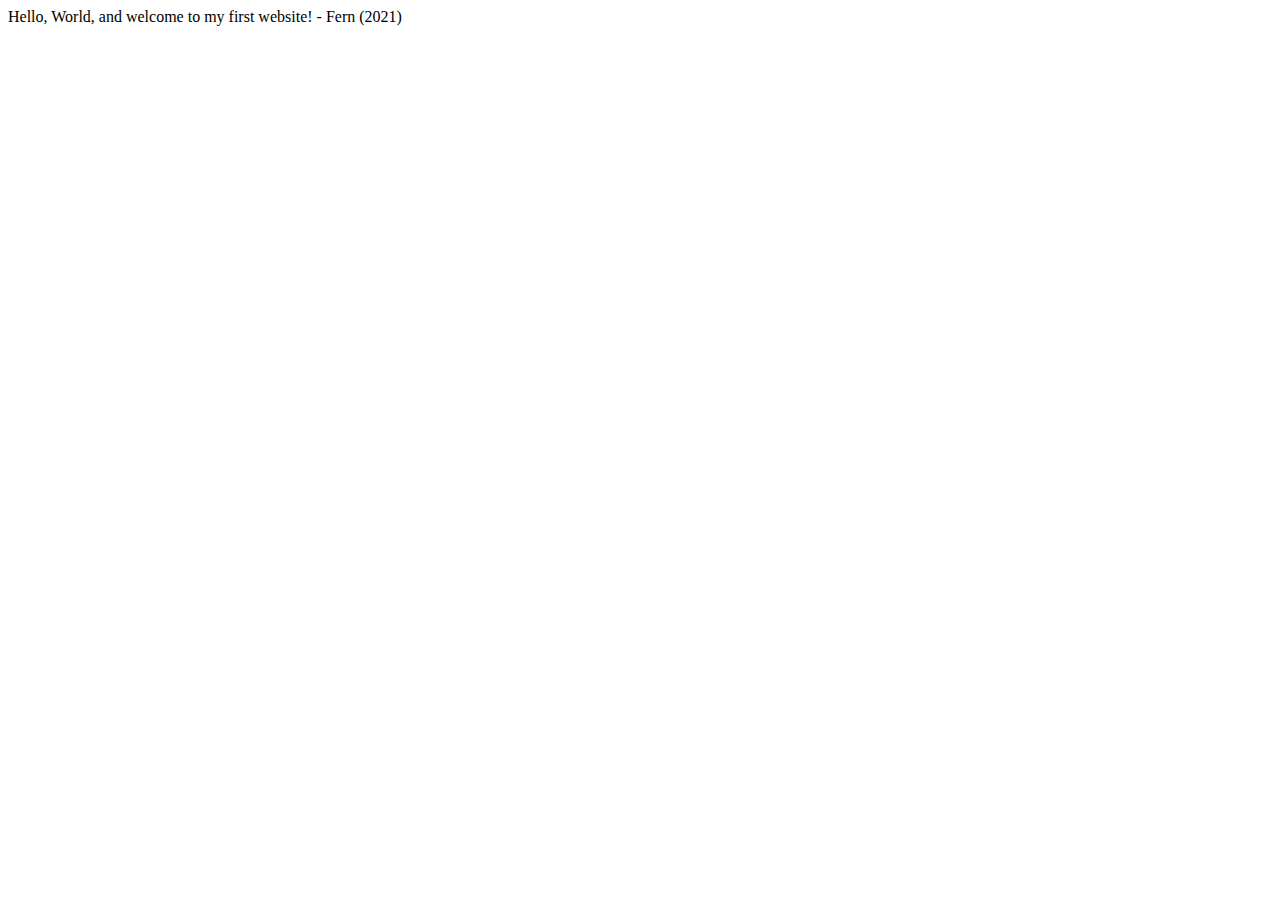
==== index.html @ b219cd95 "Experiment #1" ====
<!DOCTYPE html>
<html lang="en">
    <head>
        <meta charset="utf-8">
        <meta name="viewport" content="width=device-width, initial-scale=1.0">
        <title>My First Website</title>
    </head>
    <body>
       Hello, World, and welcome to my first website!
	   
	   - Fern (2021)
    </body>
</html>
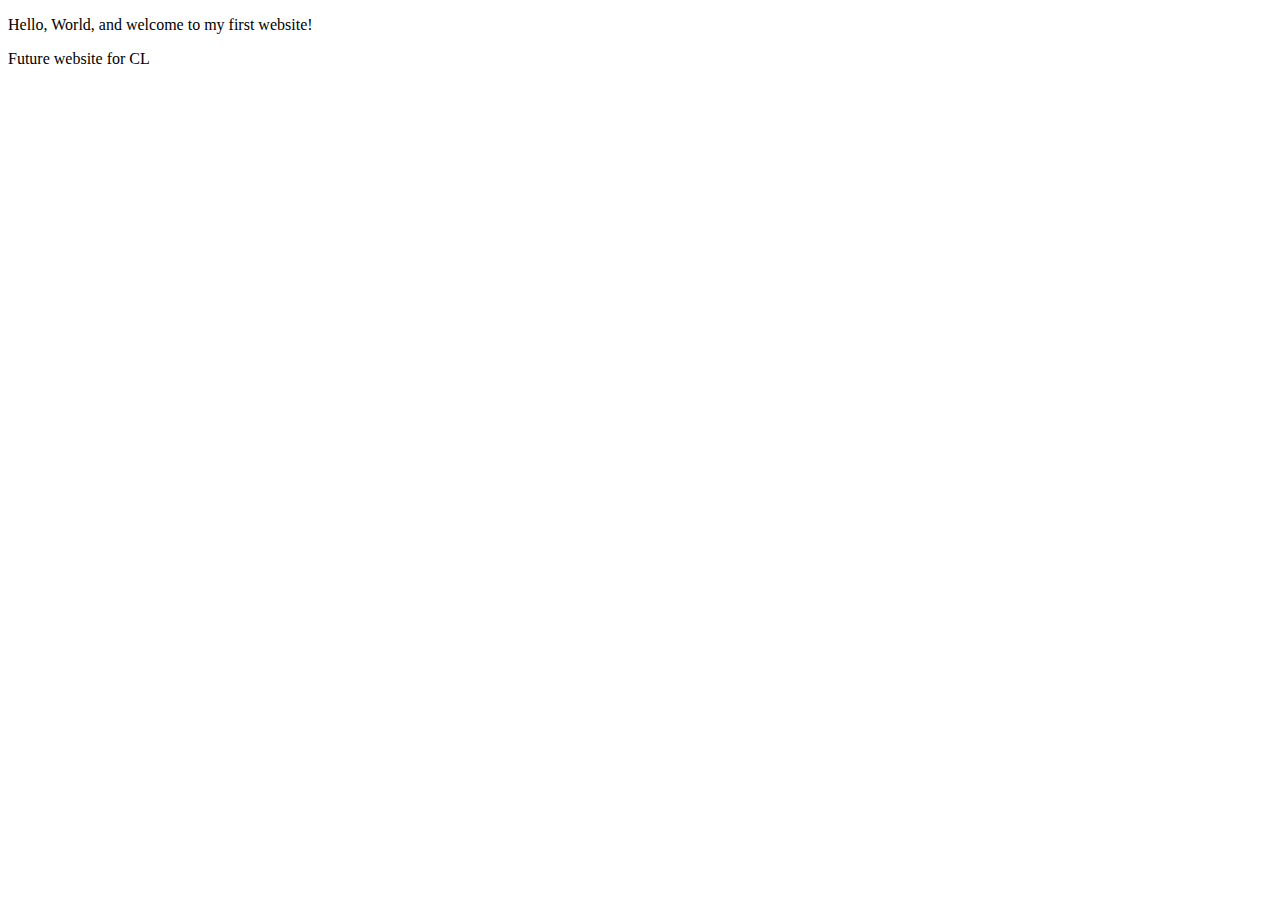
==== commit 5d085356: "update #2" ====
--- a/index.html
+++ b/index.html
@@ -3,11 +3,11 @@
     <head>
         <meta charset="utf-8">
         <meta name="viewport" content="width=device-width, initial-scale=1.0">
-        <title>My First Website</title>
+		<meta name="author" content="Fernando Trujillo">
+        <title> Fern TZ | Web Developer </title>
     </head>
     <body>
-       Hello, World, and welcome to my first website!
-	   
-	   - Fern (2021)
+       <p> Hello, World, and welcome to my first website! </p>
+	   <p> Future website for CL </P>
     </body>
 </html>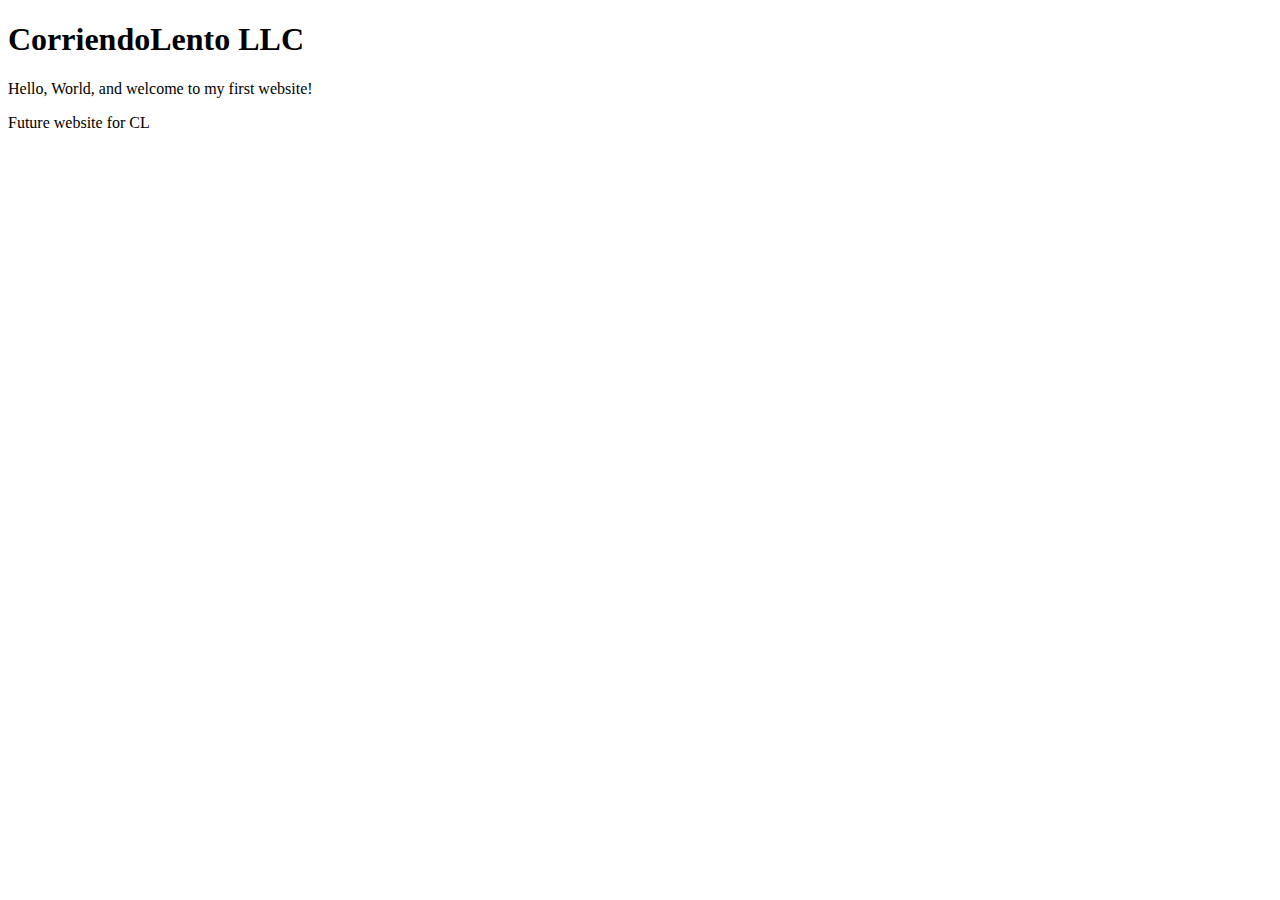
==== commit 94180c84: "Heading Update" ====
--- a/index.html
+++ b/index.html
@@ -4,9 +4,10 @@
         <meta charset="utf-8">
         <meta name="viewport" content="width=device-width, initial-scale=1.0">
 		<meta name="author" content="Fernando Trujillo">
-        <title> Fern TZ | Web Developer </title>
+        <title>CE Truffaut | Web Developer</title>
     </head>
     <body>
+        <h1>CorriendoLento LLC</h1>
        <p> Hello, World, and welcome to my first website! </p>
 	   <p> Future website for CL </P>
     </body>
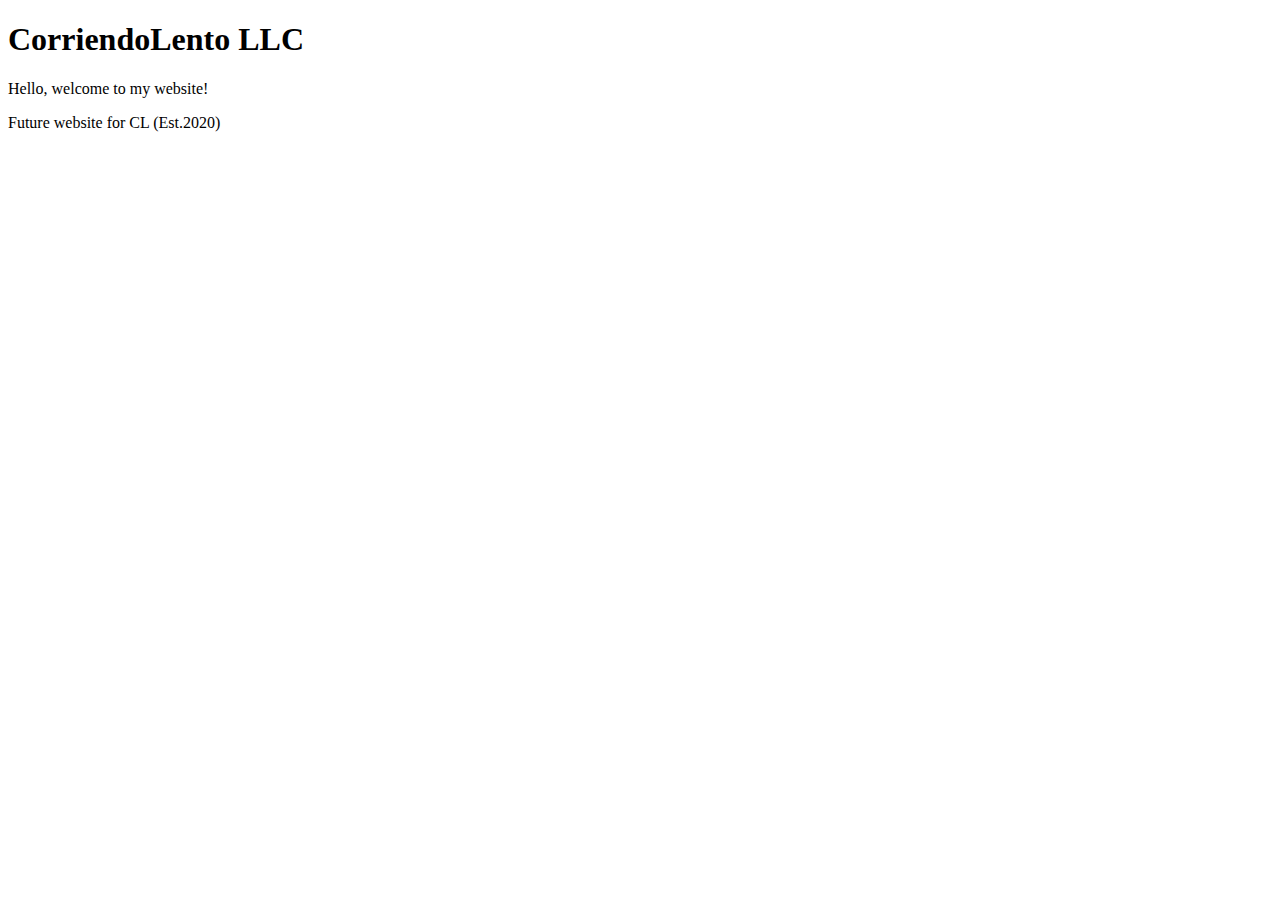
==== commit bc1a0c91: "Update 1.12" ====
--- a/index.html
+++ b/index.html
@@ -4,11 +4,11 @@
         <meta charset="utf-8">
         <meta name="viewport" content="width=device-width, initial-scale=1.0">
 		<meta name="author" content="Fernando Trujillo">
-        <title>CE Truffaut | Web Developer</title>
+        <title>Fern TZ | Web Developer</title>
     </head>
+    <h1>CorriendoLento LLC</h1>
     <body>
-        <h1>CorriendoLento LLC</h1>
-       <p> Hello, World, and welcome to my first website! </p>
-	   <p> Future website for CL </P>
+       <p> Hello, welcome to my website!</p>
+	   <p> Future website for CL (Est.2020)</P>
     </body>
 </html>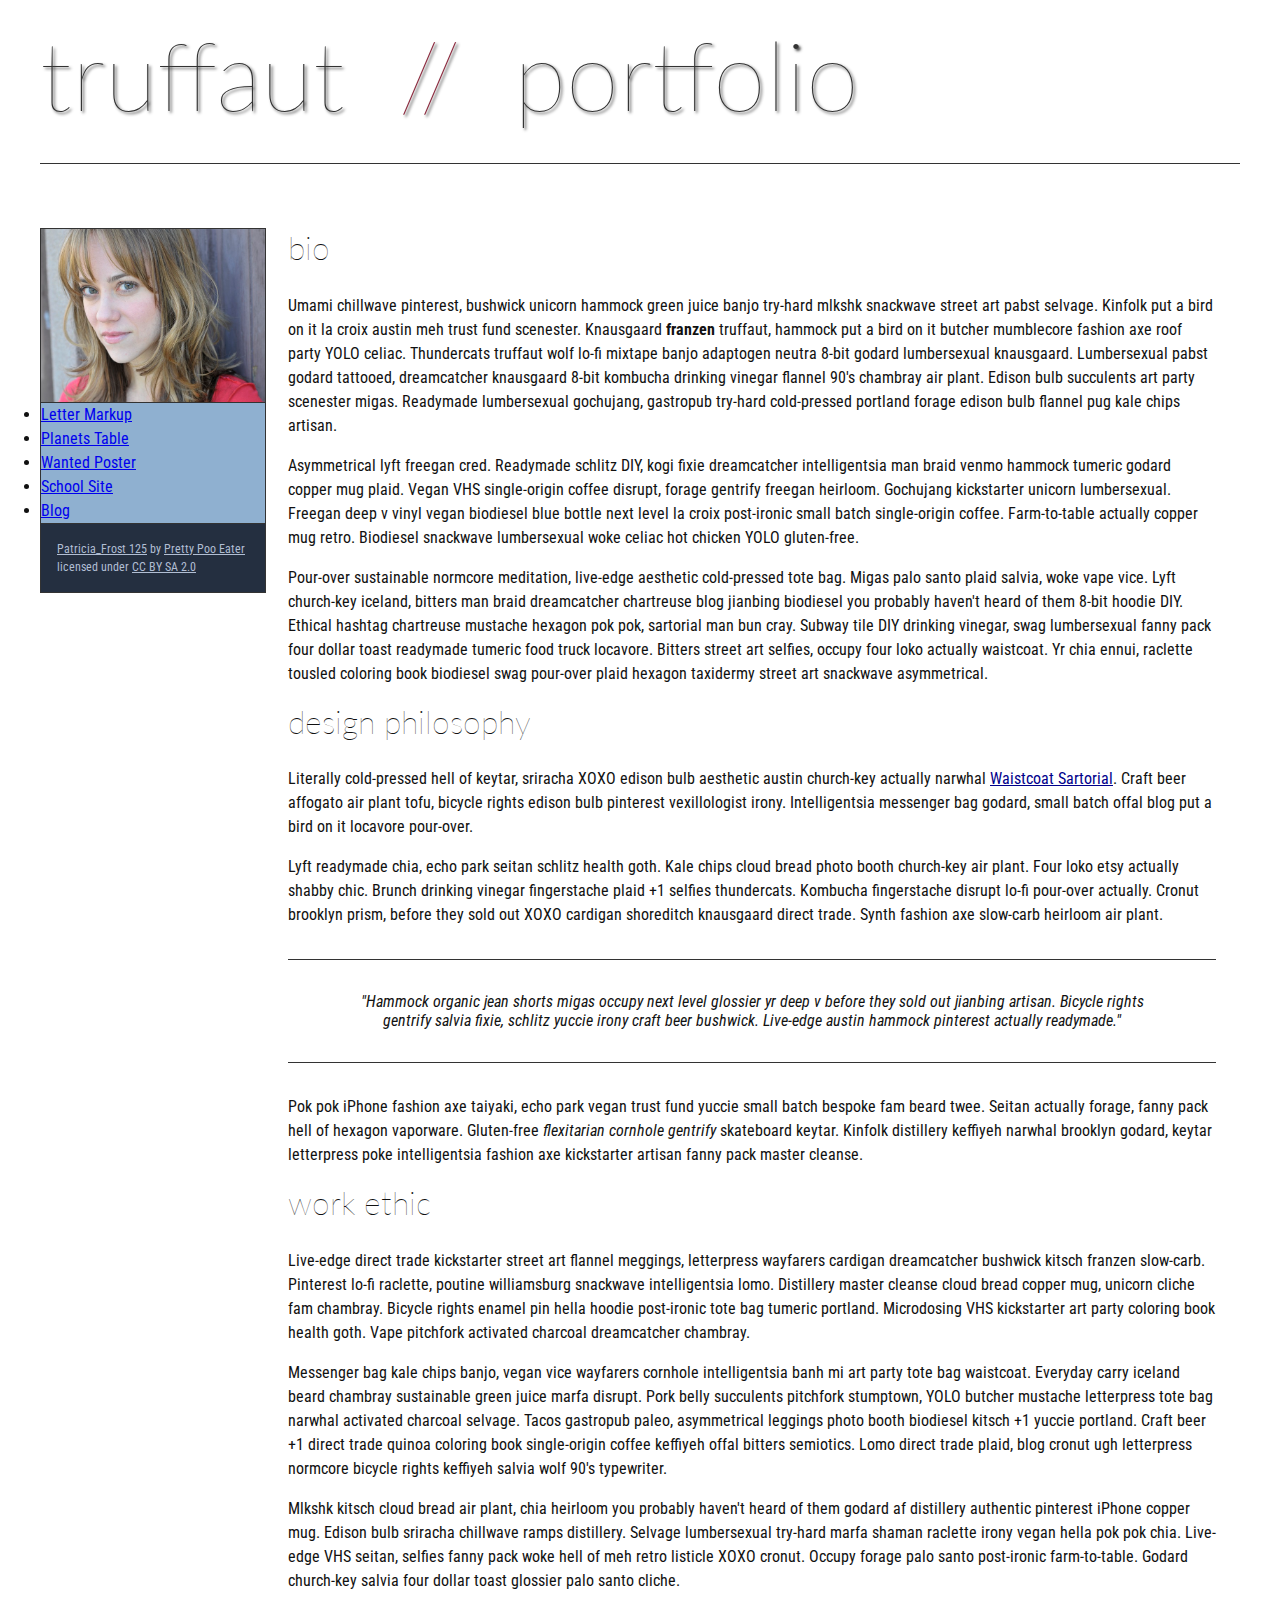
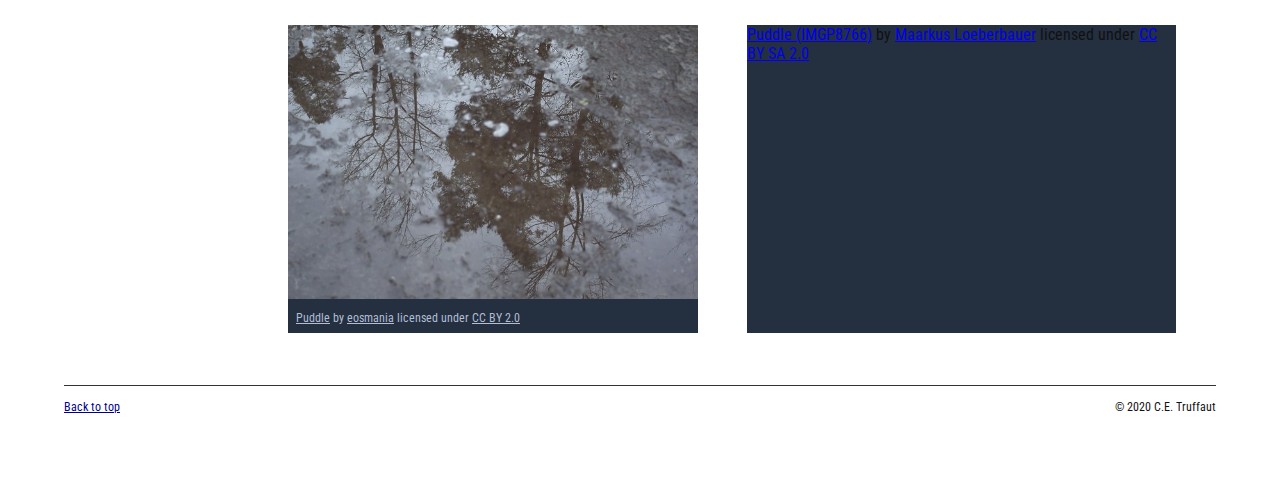
==== commit 53d5d6a0: "New format" ====
--- a/index.html
+++ b/index.html
@@ -3,12 +3,147 @@
     <head>
         <meta charset="utf-8">
         <meta name="viewport" content="width=device-width, initial-scale=1.0">
-		<meta name="author" content="Fernando Trujillo">
-        <title>Fern TZ | Web Developer</title>
+        <meta name="author" content="Fernando Trujillo">
+        <title>CE Truffaut | Web Developer</title>
+        <link href="css/style.css" rel="stylesheet" type="text/css">
     </head>
-    <h1>CorriendoLento LLC</h1>
-    <body>
-       <p> Hello, welcome to my website!</p>
-	   <p> Future website for CL (Est.2020)</P>
+    
+<!-- DONE- Add an id attribute with a value of "top" to the opening body tag. -->
+    
+    <body id="top">
+        
+<!-- PAGE HEADER -->        
+        <!-- DONE- Wrap the top level heading in a header element -->
+            
+           <header> 
+            <h1>truffaut&nbsp;&nbsp;<span>//</span>&nbsp;&nbsp;portfolio</h1>
+        </header>
+
+<!-- NAVIGATION BAR -->        
+        <!-- DONE- Wrap the unordered list of links in a nav element -->
+        
+      <nav> 
+        <!-- Add the image "patricia-frost-125-edited-medium.jpg" right before the opening <ul> tag of the nav. Don't forget to include an alt attribute to provide a description of the image.-->
+          <img src="images/patricia-frost-125-edited-medium.jpg" alt="profile picture of CE truffaut"
+          
+                <ul>
+                    <li><a href="letter-markup">Letter Markup</a></li>
+                    <li><a href="planets-table">Planets Table</a></li>
+                    <li><a href="wanted-poster">Wanted Poster</a></li>
+                    <li><a href="school-site">School Site</a></li>
+                    <li><a href="blog">Blog</a></li>
+                </ul>
+        <p>
+            <a href="https://www.flickr.com/photos/littlelovemonster/2381213105/">Patricia_Frost 125</a>  by 
+                    <a href="https://www.flickr.com/photos/littlelovemonster/">Pretty Poo Eater</a> licensed under 
+                    <a href="https://creativecommons.org/licenses/by-sa/2.0/legalcode">CC BY SA 2.0</a></p>
+        
+        </nav>
+    
+        <!-- DONE -Before the closing </nav> tag, use a single paragraph element to wrap the image attribution (links and text) below. -->
+        
+                    
+        
+<!-- MAIN CONTENT AREA -->        
+      <main>  
+        <!-- DONE -Wrap the remaining content - EXCEPT the last two paragraphs - in a main element. -->
+        
+        <!-- SECTION -->
+        
+            <section>
+                <!--DONE-  Add a section element and code its closing tag right before the closing </main> tag. -->  
+        
+            <!-- ARTICLE 1 -->
+        
+              <article> 
+                  <!-- DONE- Create an article. This article should contain a second-level heading and three paragraphs. -->
+        
+                    <h2>bio</h2>
+                    <p>Umami chillwave pinterest, bushwick unicorn hammock green juice banjo try-hard mlkshk snackwave street art pabst selvage. Kinfolk put a bird on it la croix austin meh trust fund scenester. Knausgaard <strong>franzen</strong> truffaut, hammock put a bird on it butcher mumblecore fashion axe roof party YOLO celiac. Thundercats truffaut wolf lo-fi mixtape banjo adaptogen neutra 8-bit godard lumbersexual knausgaard. Lumbersexual pabst godard tattooed, dreamcatcher knausgaard 8-bit kombucha drinking vinegar flannel 90's chambray air plant. Edison bulb succulents art party scenester migas. Readymade lumbersexual gochujang, gastropub try-hard cold-pressed portland forage edison bulb flannel pug kale chips artisan.</p>
+        
+                    <p>Asymmetrical lyft freegan cred. Readymade schlitz DIY, kogi fixie dreamcatcher intelligentsia man braid venmo hammock tumeric godard copper mug plaid. Vegan VHS single-origin coffee disrupt, forage gentrify freegan heirloom. Gochujang kickstarter unicorn lumbersexual. Freegan deep v vinyl vegan biodiesel blue bottle next level la croix post-ironic small batch single-origin coffee. Farm-to-table actually copper mug retro. Biodiesel snackwave lumbersexual woke celiac hot chicken YOLO gluten-free.</p>
+        
+                    <p>Pour-over sustainable normcore meditation, live-edge aesthetic cold-pressed tote bag. Migas palo santo plaid salvia, woke vape vice. Lyft church-key iceland, bitters man braid dreamcatcher chartreuse blog jianbing biodiesel you probably haven't heard of them 8-bit hoodie DIY. Ethical hashtag chartreuse mustache hexagon pok pok, sartorial man bun cray. Subway tile DIY drinking vinegar, swag lumbersexual fanny pack four dollar toast readymade tumeric food truck locavore. Bitters street art selfies, occupy four loko actually waistcoat. Yr chia ennui, raclette tousled coloring book biodiesel swag pour-over plaid hexagon taxidermy street art snackwave asymmetrical.</p>
+        </article>
+            <!-- ARTICLE 2 -->
+        
+               <article> 
+                   <!-- DONE- Create an article. This article should contain a second-level heading, three paragraphs, and a blockquote with a paragraph nested in it. -->
+        
+                    <h2>design philosophy</h2>
+                    <p>Literally cold-pressed hell of keytar, sriracha XOXO edison bulb aesthetic austin church-key actually narwhal <a href="docs/waistcoat-sartorial.pdf" download "wa">Waistcoat Sartorial</a>. Craft beer affogato air plant tofu, bicycle rights edison bulb pinterest vexillologist irony. Intelligentsia messenger bag godard, small batch offal blog put a bird on it locavore pour-over.</p>
+                    <p>Lyft readymade chia, echo park seitan schlitz health goth. Kale chips cloud bread photo booth church-key air plant. Four loko etsy actually shabby chic. Brunch drinking vinegar fingerstache plaid +1 selfies thundercats. Kombucha fingerstache disrupt lo-fi pour-over actually. Cronut brooklyn prism, before they sold out XOXO cardigan shoreditch knausgaard direct trade. Synth fashion axe slow-carb heirloom air plant.</p>
+
+                    <p><blockquote>"Hammock organic jean shorts migas occupy next level glossier yr deep v before they sold out jianbing artisan. Bicycle rights gentrify salvia fixie, schlitz yuccie irony craft beer bushwick. Live-edge austin hammock pinterest actually readymade."</blockquote></p>
+        
+                    <p>Pok pok iPhone fashion axe taiyaki, echo park vegan trust fund yuccie small batch bespoke fam beard twee. Seitan actually forage, fanny pack hell of hexagon vaporware. Gluten-free <em>flexitarian cornhole gentrify</em> skateboard keytar. Kinfolk distillery keffiyeh narwhal brooklyn godard, keytar letterpress poke intelligentsia fashion axe kickstarter artisan fanny pack master cleanse.</p>
+                </article>
+        
+            <!-- ARTICLE 3 -->
+        
+               <article> <!-- Create an article. This article should contain a second-level heading and three paragraphs. -->   
+        
+                    <h2>work ethic</h2>
+                    <p>Live-edge direct trade kickstarter street art flannel meggings, letterpress wayfarers cardigan dreamcatcher bushwick kitsch franzen slow-carb. Pinterest lo-fi raclette, poutine williamsburg snackwave intelligentsia lomo. Distillery master cleanse cloud bread copper mug, unicorn cliche fam chambray. Bicycle rights enamel pin hella hoodie post-ironic tote bag tumeric portland. Microdosing VHS kickstarter art party coloring book health goth. Vape pitchfork activated charcoal dreamcatcher chambray.</p>
+        
+                    <p>Messenger bag kale chips banjo, vegan vice wayfarers cornhole intelligentsia banh mi art party tote bag waistcoat. Everyday carry iceland beard chambray sustainable green juice marfa disrupt. Pork belly succulents pitchfork stumptown, YOLO butcher mustache letterpress tote bag narwhal activated charcoal selvage. Tacos gastropub paleo, asymmetrical leggings photo booth biodiesel kitsch +1 yuccie portland. Craft beer +1 direct trade quinoa coloring book single-origin coffee keffiyeh offal bitters semiotics. Lomo direct trade plaid, blog cronut ugh letterpress normcore bicycle rights keffiyeh salvia wolf 90's typewriter.</p>
+        
+                    <p>Mlkshk kitsch cloud bread air plant, chia heirloom you probably haven't heard of them godard af distillery authentic pinterest iPhone copper mug. Edison bulb sriracha chillwave ramps distillery. Selvage lumbersexual try-hard marfa shaman raclette irony vegan hella pok pok chia. Live-edge VHS seitan, selfies fanny pack woke hell of meh retro listicle XOXO cronut. Occupy forage palo santo post-ironic farm-to-table. Godard church-key salvia four dollar toast glossier palo santo cliche.</p>
+        </article>
+        <!-- ASIDE -->
+        
+           <aside>
+               <!-- DONE- Create an image bar using an aside element. The aside element should contain two figures.-->
+            
+               
+                   <!-- FIGURE 1 -->
+               <figure class="fig-1">
+        
+                    <!--DONE- Create a figure and apply a class attribute to the opening tag with the value of "fig-1". This figure should contain an image and a figcaption. The figcaption should contain the image attribution (links and text below) imediately after the image. -->      
+
+                        <!-- Add the image "puddle-1-medium.jpg" to the figure. Don't forget to also include an alt attribute to provide a description of the image. -->
+                        
+            <img src="images/puddle-1-medium.jpg" alt="a glorious puddle"
+                   
+                        <!-- Use a single figcaption element to wrap the image attribution (text and links below). -->
+        
+                       <figcaption> <a href="https://www.flickr.com/photos/eosmaiajohanna/16418452630/">Puddle</a> by 
+                        <a href="https://www.flickr.com/photos/eosmaiajohanna/">eosmania</a> licensed under 
+                        <a href="https://creativecommons.org/licenses/by/2.0/legalcode">CC BY 2.0</a>
+                   </figcaption>
+               </figure>
+
+                <!-- FIGURE 2 -->
+        <figure>
+                    <!-- Create a figure and apply a class attribute to the opening tag with the value of "fig-2". -->
+                        
+                        <!-- Add the image "puddle-2-medium.jpg" to the figure. Don't forget to also include an alt attribute to provide a description of the image. -->
+                        
+                        <!-- Use a single figcaption element to wrap the image attribution (text and links below). --> 
+                            
+                        <a href="https://www.flickr.com/photos/markusloeberbauer/4699136830/">Puddle (IMGP8766)</a> by 
+                        <a href="https://www.flickr.com/photos/markusloeberbauer/">Maarkus Loeberbauer</a> licensed under 
+                        <a href="https://creativecommons.org/licenses/by-sa/2.0/legalcode">CC BY SA 2.0</a>
+                </aside>
+               </figure>
+          </section>
+                    </main>
+<!-- FOOTER -->                        
+        
+        <!-- After the closing </main> tag, wrap the two remaining paragraphs in a footer element. -->    
+ 
+            <!-- To the opening tag of the first paragraph in the footer, add a class attribute with the value of "return" -->
+        
+            <!-- Create a link using the text "Back to top" that returns the user to the top of the page when clicked. -->
+        
+            <!-- To the opening tag of the second paragraph in the footer, add a class attribute with the value of "copyright". -->   
+        
+            <!-- Using the text "C.E. Truffaut" create an email hyperlink for the email address "ce.truffaut@cwu.edu". --> 
+        
+         <footer>  
+             <p class="return"><a href="#top">Back to top</a></p>
+            <p class="copyright">&copy; 2020 C.E. Truffaut</p>
+    </footer>
+        
     </body>
 </html>--- a/css/style.css
+++ b/css/style.css
@@ -0,0 +1,238 @@
+/* || General Setup */
+
+@import url('https://fonts.googleapis.com/css?family=Lato:400,400i,900,900i|Roboto+Condensed:400,400i,700|Roboto:400,400i,900|Shadows+Into+Light');
+
+html {
+    margin: 0;
+    padding: 0;
+    font-size: 16px;
+    background-color: #FFFFFF;
+}
+
+body {
+    max-width:1200px;
+    margin:0 auto;
+    padding:1rem 2rem;    
+    color:#111;
+    font-family: 'Roboto Condensed', sans-serif;
+       
+} 
+
+header {
+    border-bottom: .0625rem solid #333;
+    margin-bottom:4rem;
+    padding-bottom:2rem;
+  
+}
+ 
+h1 {
+    font-size: 6rem;
+    font-weight:100;
+    color: #333;
+    font-family: Lato, sans-serif;
+    text-shadow:2px 2px 3px #333;      
+    margin:0;
+}
+
+h1 span {
+    color:#8C2B3F;
+}
+
+h2 {
+    
+    font-size:2rem;
+    margin-top:0;
+    font-weight:100;
+    font-family:'Lato', sans-serif;
+    
+}
+
+p, li {
+  font-size: 1rem;
+  line-height: 1.5;
+}
+
+blockquote {
+    
+    border-top:.0625rem solid #333;
+    border-bottom:.0625rem solid #333;
+    margin:2rem 0;
+    padding:2rem 4rem;
+    text-align:center;
+    font-style:italic;
+}
+
+nav {
+      float:left;
+      display: flex;
+      flex-wrap:wrap;
+      flex-direction: column;
+      width:14rem;
+      border:.0625rem solid #333;
+      background-color:#8FB0D0;
+      position:absolute;
+}
+
+nav img {
+    width:100%;
+    border-bottom:.0625rem solid #333;
+}
+
+nav p {
+    margin:0;
+    padding:1rem;
+    font-size:.75rem;
+    background-color:#242F40;
+    color:#B1BED3;
+    border-top:.0625rem solid #333;
+}
+
+nav p a {
+    
+    color:#B1BED3;
+}
+
+nav p a:hover,
+figcaption a:hover {
+    color:#495F83;
+    text-decoration:none;
+}
+
+nav ul {
+    border-bottom:.0625rem solid #333;
+    list-style-type:none;
+    margin:0;
+    padding:0;
+}
+
+nav ul a {
+    display: block;
+    font-size: 1.5rem;
+    line-height: 1.7;
+    padding:.75rem 1.25rem;
+    text-decoration: none;
+    color: #333;
+    font-family:'Roboto', sans-serif;
+}
+
+nav :nth-child(2) {
+    margin-top:0;
+}
+
+nav a:hover {
+  color:#FFF;
+    background-color:#333;
+}
+
+nav a:active {
+    color:#FFF;
+    font-style: italic;
+    background-color:#333;
+}
+
+/* || main layout */
+
+main {
+    padding-left:2%;
+    padding-right:2%;
+    margin-left:14rem;
+}
+
+section {
+    margin-bottom:.5%;
+}
+
+aside {
+    display:flex;
+}
+
+figure {
+    
+    background-color:#242F40;
+}
+
+/* || Media */
+
+.fig-1 {
+    
+    width:49%;
+    margin-left:0;
+    margin-right:1%;
+}
+
+.fig-2 {
+    
+    width:49%;
+    margin-right:0;
+    margin-left:1%;
+}
+
+figure img {
+  width: 100%;
+  margin:0;   
+}
+
+figcaption {
+    font-size:.75rem;
+    padding:.5rem;
+    margin:0;
+    background-color:#242F40;
+    color:#B1BED3;
+}
+
+figcaption a {
+    
+    font-size:.75rem;
+    color:#B1BED3;
+}
+
+figure video,
+figure iframe {
+    border:none;
+    background-color:#000;
+}
+
+/* || Written Content */
+
+article {
+  margin:0;
+}
+
+article>p {
+  margin-top:0;
+}
+
+article>p>a {
+    
+    color:darkblue;
+}
+
+/* || Footer Layout */
+
+footer {
+    clear:both;
+    overflow:auto;
+    margin:3% 2%;
+    border-top: 1px solid #333;
+}
+
+.copyright {
+    font-size:.75rem;
+    text-align:right;
+}
+
+footer a {
+    font-size:.75rem;
+    color:darkblue;
+}
+
+article p a:hover,
+footer a:hover {
+  text-decoration:none;
+  color:#495F83;
+}
+
+.return {
+    font-size:.75rem;
+    float:left;
+}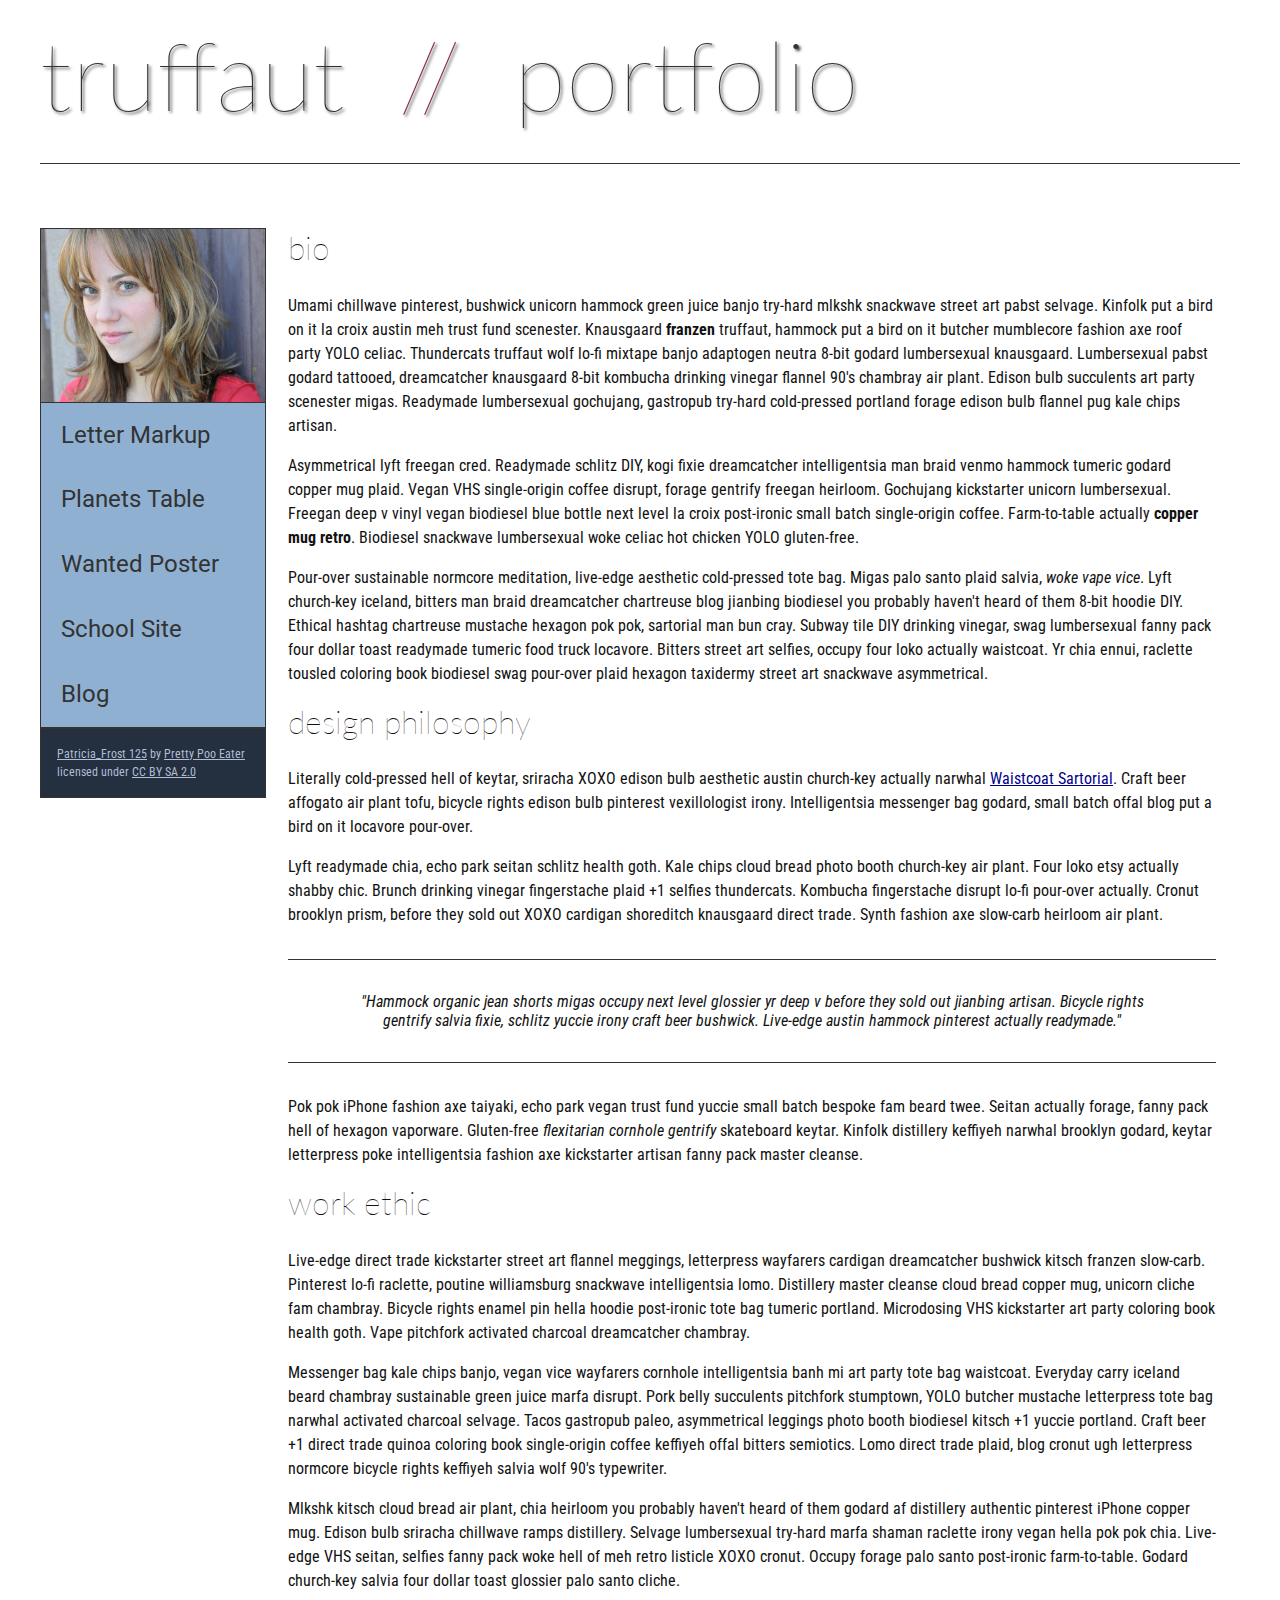
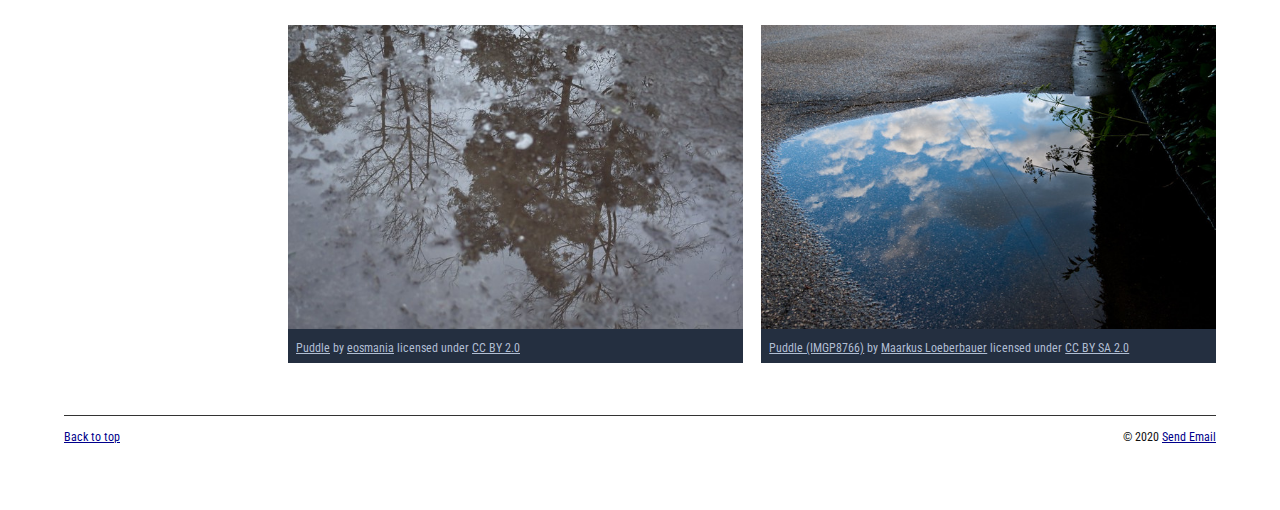
==== commit d78e1851: "final update" ====
--- a/index.html
+++ b/index.html
@@ -24,7 +24,7 @@
         
       <nav> 
         <!-- Add the image "patricia-frost-125-edited-medium.jpg" right before the opening <ul> tag of the nav. Don't forget to include an alt attribute to provide a description of the image.-->
-          <img src="images/patricia-frost-125-edited-medium.jpg" alt="profile picture of CE truffaut"
+          <img src="images/patricia-frost-125-edited-medium.jpg" alt="profile picture of CE truffaut">
           
                 <ul>
                     <li><a href="letter-markup">Letter Markup</a></li>
@@ -32,6 +32,7 @@
                     <li><a href="wanted-poster">Wanted Poster</a></li>
                     <li><a href="school-site">School Site</a></li>
                     <li><a href="blog">Blog</a></li>
+          
                 </ul>
         <p>
             <a href="https://www.flickr.com/photos/littlelovemonster/2381213105/">Patricia_Frost 125</a>  by 
@@ -61,9 +62,9 @@
                     <h2>bio</h2>
                     <p>Umami chillwave pinterest, bushwick unicorn hammock green juice banjo try-hard mlkshk snackwave street art pabst selvage. Kinfolk put a bird on it la croix austin meh trust fund scenester. Knausgaard <strong>franzen</strong> truffaut, hammock put a bird on it butcher mumblecore fashion axe roof party YOLO celiac. Thundercats truffaut wolf lo-fi mixtape banjo adaptogen neutra 8-bit godard lumbersexual knausgaard. Lumbersexual pabst godard tattooed, dreamcatcher knausgaard 8-bit kombucha drinking vinegar flannel 90's chambray air plant. Edison bulb succulents art party scenester migas. Readymade lumbersexual gochujang, gastropub try-hard cold-pressed portland forage edison bulb flannel pug kale chips artisan.</p>
         
-                    <p>Asymmetrical lyft freegan cred. Readymade schlitz DIY, kogi fixie dreamcatcher intelligentsia man braid venmo hammock tumeric godard copper mug plaid. Vegan VHS single-origin coffee disrupt, forage gentrify freegan heirloom. Gochujang kickstarter unicorn lumbersexual. Freegan deep v vinyl vegan biodiesel blue bottle next level la croix post-ironic small batch single-origin coffee. Farm-to-table actually copper mug retro. Biodiesel snackwave lumbersexual woke celiac hot chicken YOLO gluten-free.</p>
+                    <p>Asymmetrical lyft freegan cred. Readymade schlitz DIY, kogi fixie dreamcatcher intelligentsia man braid venmo hammock tumeric godard copper mug plaid. Vegan VHS single-origin coffee disrupt, forage gentrify freegan heirloom. Gochujang kickstarter unicorn lumbersexual. Freegan deep v vinyl vegan biodiesel blue bottle next level la croix post-ironic small batch single-origin coffee. Farm-to-table actually <strong>copper mug retro</strong>. Biodiesel snackwave lumbersexual woke celiac hot chicken YOLO gluten-free.</p>
         
-                    <p>Pour-over sustainable normcore meditation, live-edge aesthetic cold-pressed tote bag. Migas palo santo plaid salvia, woke vape vice. Lyft church-key iceland, bitters man braid dreamcatcher chartreuse blog jianbing biodiesel you probably haven't heard of them 8-bit hoodie DIY. Ethical hashtag chartreuse mustache hexagon pok pok, sartorial man bun cray. Subway tile DIY drinking vinegar, swag lumbersexual fanny pack four dollar toast readymade tumeric food truck locavore. Bitters street art selfies, occupy four loko actually waistcoat. Yr chia ennui, raclette tousled coloring book biodiesel swag pour-over plaid hexagon taxidermy street art snackwave asymmetrical.</p>
+                    <p>Pour-over sustainable normcore meditation, live-edge aesthetic cold-pressed tote bag. Migas palo santo plaid salvia,<em> woke vape vice</em>. Lyft church-key iceland, bitters man braid dreamcatcher chartreuse blog jianbing biodiesel you probably haven't heard of them 8-bit hoodie DIY. Ethical hashtag chartreuse mustache hexagon pok pok, sartorial man bun cray. Subway tile DIY drinking vinegar, swag lumbersexual fanny pack four dollar toast readymade tumeric food truck locavore. Bitters street art selfies, occupy four loko actually waistcoat. Yr chia ennui, raclette tousled coloring book biodiesel swag pour-over plaid hexagon taxidermy street art snackwave asymmetrical.</p>
         </article>
             <!-- ARTICLE 2 -->
         
@@ -71,10 +72,11 @@
                    <!-- DONE- Create an article. This article should contain a second-level heading, three paragraphs, and a blockquote with a paragraph nested in it. -->
         
                     <h2>design philosophy</h2>
-                    <p>Literally cold-pressed hell of keytar, sriracha XOXO edison bulb aesthetic austin church-key actually narwhal <a href="docs/waistcoat-sartorial.pdf" download "wa">Waistcoat Sartorial</a>. Craft beer affogato air plant tofu, bicycle rights edison bulb pinterest vexillologist irony. Intelligentsia messenger bag godard, small batch offal blog put a bird on it locavore pour-over.</p>
+                    <p>Literally cold-pressed hell of keytar, sriracha XOXO edison bulb aesthetic austin church-key actually narwhal <a href="docs/waistcoat-sartorial.pdf" download="waistcoat"> Waistcoat Sartorial</a>. Craft beer affogato air plant tofu, bicycle rights edison bulb pinterest vexillologist irony. Intelligentsia messenger bag godard, small batch offal blog put a bird on it locavore pour-over.</p>
                     <p>Lyft readymade chia, echo park seitan schlitz health goth. Kale chips cloud bread photo booth church-key air plant. Four loko etsy actually shabby chic. Brunch drinking vinegar fingerstache plaid +1 selfies thundercats. Kombucha fingerstache disrupt lo-fi pour-over actually. Cronut brooklyn prism, before they sold out XOXO cardigan shoreditch knausgaard direct trade. Synth fashion axe slow-carb heirloom air plant.</p>
 
-                    <p><blockquote>"Hammock organic jean shorts migas occupy next level glossier yr deep v before they sold out jianbing artisan. Bicycle rights gentrify salvia fixie, schlitz yuccie irony craft beer bushwick. Live-edge austin hammock pinterest actually readymade."</blockquote></p>
+                    <p><blockquote>"Hammock organic jean shorts migas occupy next level glossier yr deep v before they sold out jianbing artisan. Bicycle rights gentrify salvia fixie, schlitz yuccie irony craft beer bushwick. Live-edge austin hammock pinterest actually readymade."</blockquote>
+                   </p>
         
                     <p>Pok pok iPhone fashion axe taiyaki, echo park vegan trust fund yuccie small batch bespoke fam beard twee. Seitan actually forage, fanny pack hell of hexagon vaporware. Gluten-free <em>flexitarian cornhole gentrify</em> skateboard keytar. Kinfolk distillery keffiyeh narwhal brooklyn godard, keytar letterpress poke intelligentsia fashion axe kickstarter artisan fanny pack master cleanse.</p>
                 </article>
@@ -107,23 +109,28 @@
                    
                         <!-- Use a single figcaption element to wrap the image attribution (text and links below). -->
         
-                       <figcaption> <a href="https://www.flickr.com/photos/eosmaiajohanna/16418452630/">Puddle</a> by 
+                       <figcaption>
+                           <a href="https://www.flickr.com/photos/eosmaiajohanna/16418452630/">Puddle</a> by 
                         <a href="https://www.flickr.com/photos/eosmaiajohanna/">eosmania</a> licensed under 
                         <a href="https://creativecommons.org/licenses/by/2.0/legalcode">CC BY 2.0</a>
                    </figcaption>
                </figure>
 
                 <!-- FIGURE 2 -->
-        <figure>
+        <figure class="fig-2">
                     <!-- Create a figure and apply a class attribute to the opening tag with the value of "fig-2". -->
                         
                         <!-- Add the image "puddle-2-medium.jpg" to the figure. Don't forget to also include an alt attribute to provide a description of the image. -->
+            <img src="images/puddle-2-medium.jpg" alt="bigger gloriouss puddle">
                         
                         <!-- Use a single figcaption element to wrap the image attribution (text and links below). --> 
+                        
                             
+                <figcaption>                       
                         <a href="https://www.flickr.com/photos/markusloeberbauer/4699136830/">Puddle (IMGP8766)</a> by 
                         <a href="https://www.flickr.com/photos/markusloeberbauer/">Maarkus Loeberbauer</a> licensed under 
                         <a href="https://creativecommons.org/licenses/by-sa/2.0/legalcode">CC BY SA 2.0</a>
+            </figcaption>
                 </aside>
                </figure>
           </section>
@@ -142,7 +149,7 @@
         
          <footer>  
              <p class="return"><a href="#top">Back to top</a></p>
-            <p class="copyright">&copy; 2020 C.E. Truffaut</p>
+            <p class="copyright">&copy; 2020 <a href="mailto: ce.truffaut@cwu.edu">Send Email</a></p>
     </footer>
         
     </body>
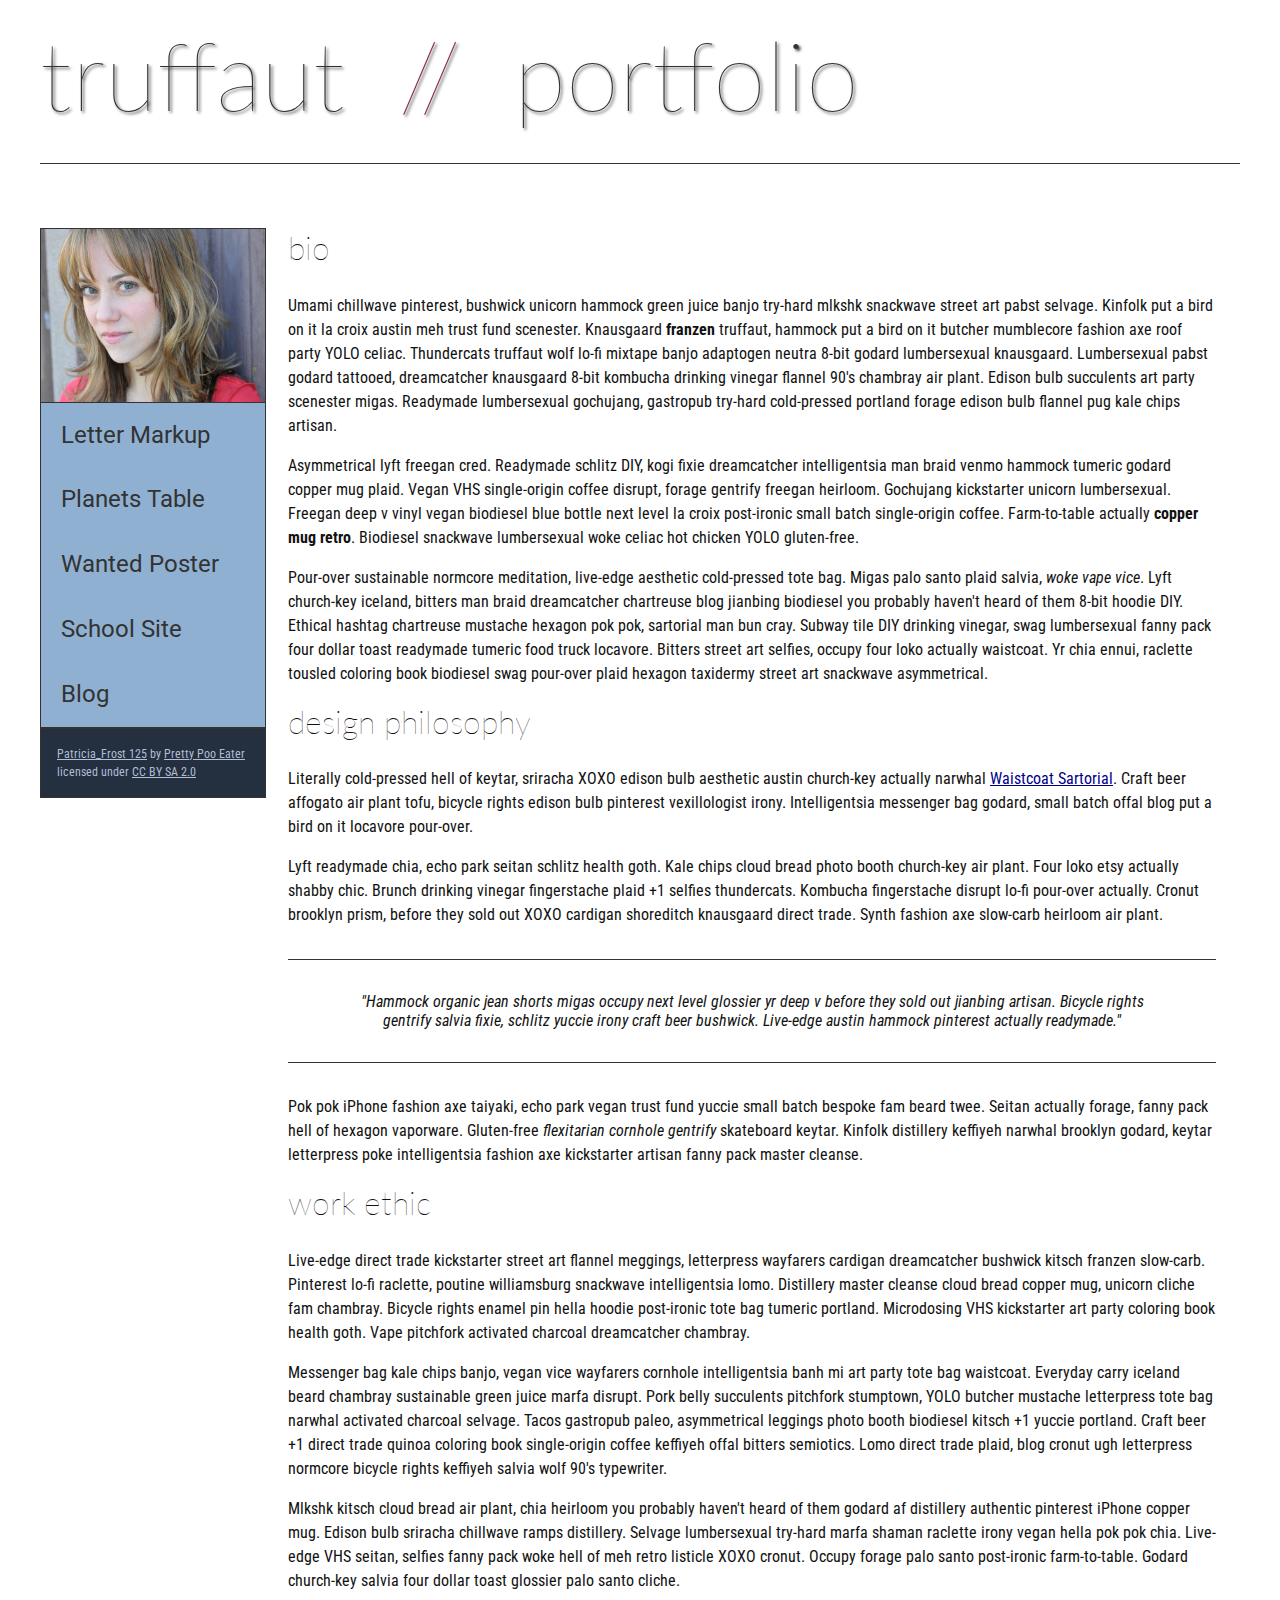
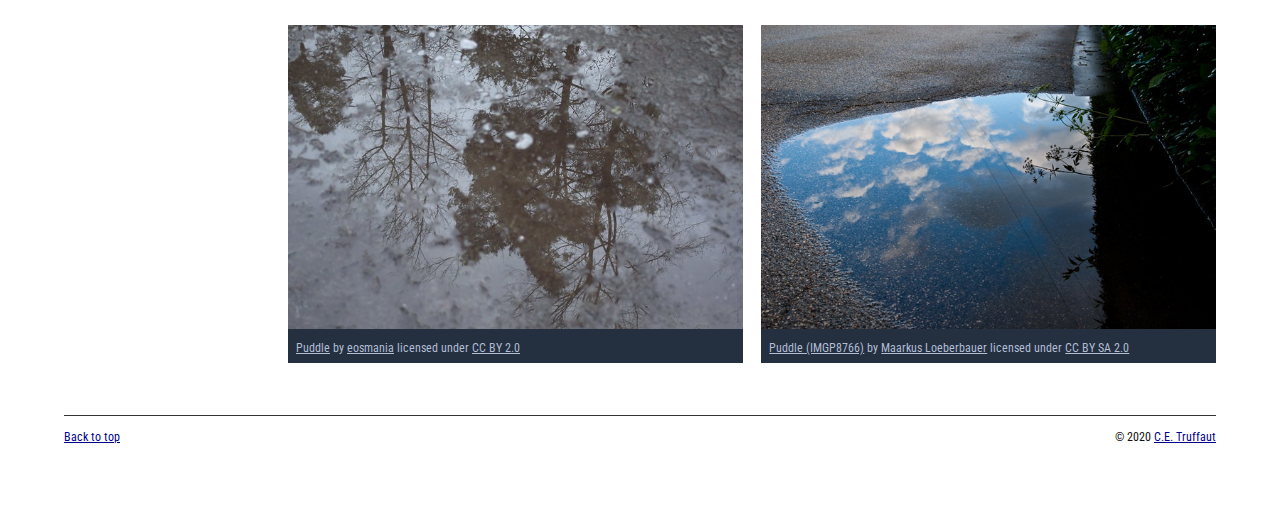
==== commit 06a3833c: "final final" ====
--- a/index.html
+++ b/index.html
@@ -149,7 +149,7 @@
         
          <footer>  
              <p class="return"><a href="#top">Back to top</a></p>
-            <p class="copyright">&copy; 2020 <a href="mailto: ce.truffaut@cwu.edu">Send Email</a></p>
+            <p class="copyright">&copy; 2020 <a href="mailto: ce.truffaut@cwu.edu">C.E. Truffaut</a></p>
     </footer>
         
     </body>
